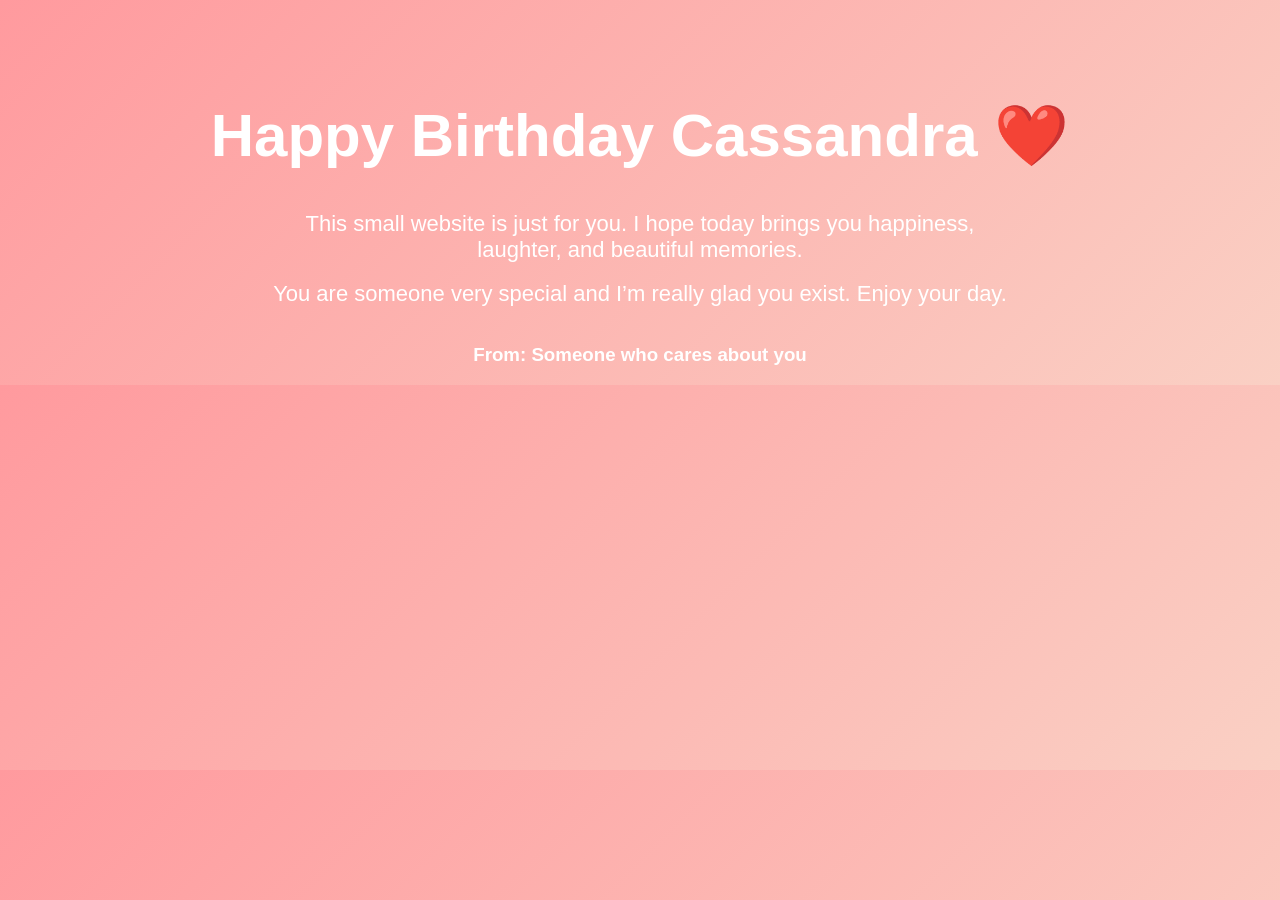
==== index.html @ 38e59362 "Create index.html" ====
<!DOCTYPE html>
<html>
<head>
<title>Happy Birthday Cassandra</title>

<style>
body{
font-family: Arial;
text-align:center;
background: linear-gradient(135deg,#ff9a9e,#fad0c4);
color:white;
margin-top:100px;
}

h1{
font-size:60px;
}

p{
font-size:22px;
width:60%;
margin:auto;
}
</style>

</head>

<body>

<h1>Happy Birthday Cassandra ❤️</h1>

<p>
This small website is just for you.  
I hope today brings you happiness, laughter, and beautiful memories.
</p>

<br>

<p>
You are someone very special and I’m really glad you exist.
Enjoy your day.
</p>

<br>

<h3>From: Someone who cares about you</h3>

</body>
</html>
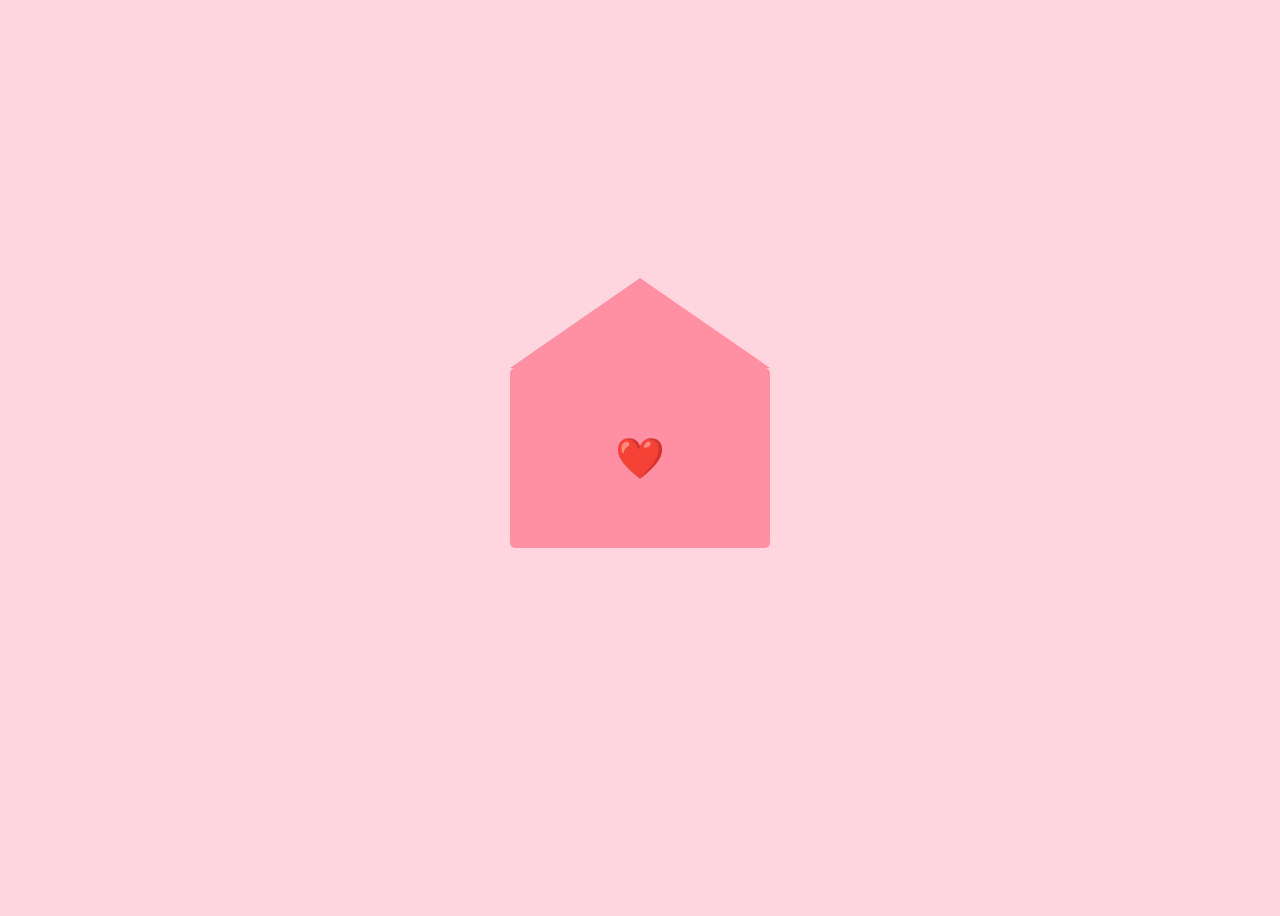
==== commit 5aecd05f: "index.html" ====
--- a/index.html
+++ b/index.html
@@ -1,49 +1,114 @@
 <!DOCTYPE html>
 <html>
 <head>
-<title>Happy Birthday Cassandra</title>
+<title>For Cassandra</title>
 
 <style>
+
 body{
-font-family: Arial;
-text-align:center;
-background: linear-gradient(135deg,#ff9a9e,#fad0c4);
-color:white;
-margin-top:100px;
+background:#ffd6e0;
+display:flex;
+justify-content:center;
+align-items:center;
+height:100vh;
+font-family:Arial;
+flex-direction:column;
 }
 
-h1{
-font-size:60px;
+/* envelope */
+.envelope{
+position:relative;
+width:260px;
+height:180px;
+background:#ff8fa3;
+cursor:pointer;
+border-radius:5px;
+display:flex;
+justify-content:center;
+align-items:center;
+transition:transform 0.3s;
 }
 
-p{
-font-size:22px;
-width:60%;
-margin:auto;
+.envelope:hover{
+transform:scale(1.05);
 }
+
+/* triangle flap */
+.envelope:before{
+content:"";
+position:absolute;
+top:-90px;
+border-left:130px solid transparent;
+border-right:130px solid transparent;
+border-bottom:90px solid #ff8fa3;
+}
+
+/* heart */
+.heart{
+font-size:40px;
+}
+
+/* letter */
+.letter{
+position:absolute;
+width:320px;
+background:white;
+padding:25px;
+border-radius:10px;
+text-align:center;
+top:220px;
+opacity:0;
+transform:translateY(40px);
+transition:all 0.6s ease;
+box-shadow:0 10px 25px rgba(0,0,0,0.2);
+}
+
+/* show letter */
+.show{
+opacity:1;
+transform:translateY(0);
+}
+
+h2{
+color:#ff4d6d;
+}
+
 </style>
-
 </head>
 
 <body>
 
-<h1>Happy Birthday Cassandra ❤️</h1>
+<div class="envelope" onclick="openLetter()">
+<div class="heart">❤️</div>
+</div>
+
+<div class="letter" id="letter">
+
+<h2>Happy Birthday Cassandra</h2>
 
 <p>
-This small website is just for you.  
-I hope today brings you happiness, laughter, and beautiful memories.
+I made this little website just for you.
+It may be simple, but it comes from the heart.
 </p>
 
-<br>
+<p>
+I hope your birthday is filled with happiness,
+laughter, and beautiful moments.
+</p>
 
 <p>
-You are someone very special and I’m really glad you exist.
-Enjoy your day.
+You deserve all the good things in the world.
 </p>
 
-<br>
+</div>
 
-<h3>From: Someone who cares about you</h3>
+<script>
+
+function openLetter(){
+document.getElementById("letter").classList.toggle("show");
+}
+
+</script>
 
 </body>
 </html>
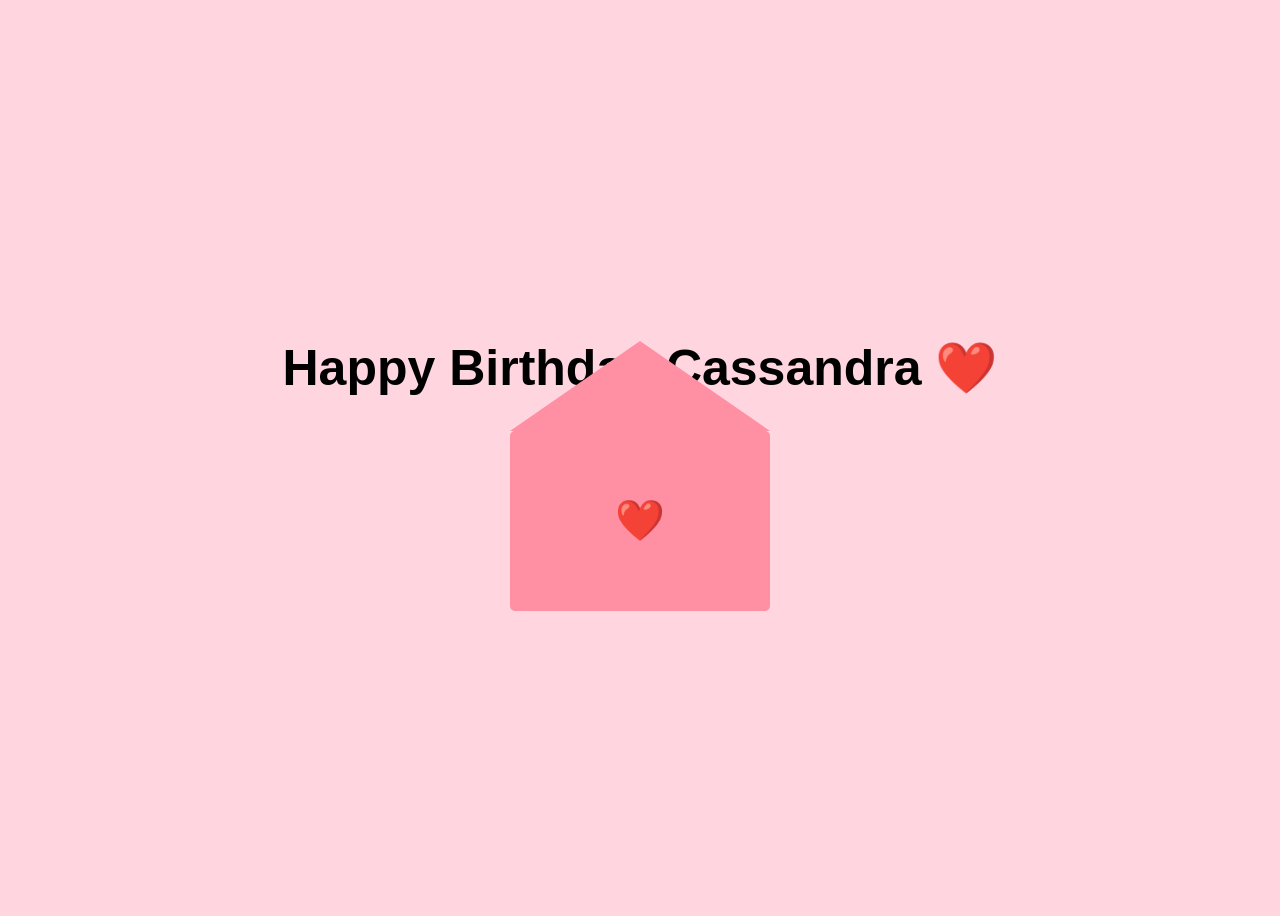
==== commit 63745abd: "Update index.html" ====
--- a/index.html
+++ b/index.html
@@ -1,18 +1,19 @@
 <!DOCTYPE html>
 <html>
 <head>
-<title>For Cassandra</title>
+<title>Happy Birthday Cassandra</title>
 
 <style>
 
 body{
+font-family: Arial;
 background:#ffd6e0;
 display:flex;
 justify-content:center;
 align-items:center;
 height:100vh;
-font-family:Arial;
 flex-direction:column;
+text-align:center;
 }
 
 /* envelope */
@@ -56,6 +57,8 @@
 padding:25px;
 border-radius:10px;
 text-align:center;
+background: linear-gradient(135deg,#ff9a9e,#fad0c4);
+color:white;
 top:220px;
 opacity:0;
 transform:translateY(40px);
@@ -69,14 +72,33 @@
 transform:translateY(0);
 }
 
-h2{
-color:#ff4d6d;
+h1{
+font-size:50px;
+}
+
+p{
+font-size:18px;
+}
+
+/* proceed button */
+
+.proceed{
+margin-top:15px;
+padding:10px 20px;
+background:#ff4d6d;
+border:none;
+color:white;
+border-radius:20px;
+cursor:pointer;
+font-size:16px;
 }
 
 </style>
 </head>
 
 <body>
+
+<h1>Happy Birthday Cassandra ❤️</h1>
 
 <div class="envelope" onclick="openLetter()">
 <div class="heart">❤️</div>
@@ -87,18 +109,23 @@
 <h2>Happy Birthday Cassandra</h2>
 
 <p>
-I made this little website just for you.
-It may be simple, but it comes from the heart.
+This small website is just for you.
+I hope today brings you happiness, laughter, and beautiful memories.
 </p>
 
 <p>
-I hope your birthday is filled with happiness,
-laughter, and beautiful moments.
+You are someone very special and I'm really glad you exist.
 </p>
 
 <p>
-You deserve all the good things in the world.
+Enjoy your day. You deserve all the good things in the world.
 </p>
+
+<h3>From: Someone who cares about you</h3>
+
+<button class="proceed" onclick="location.href='letter.html'">
+Proceed ➜
+</button>
 
 </div>
 
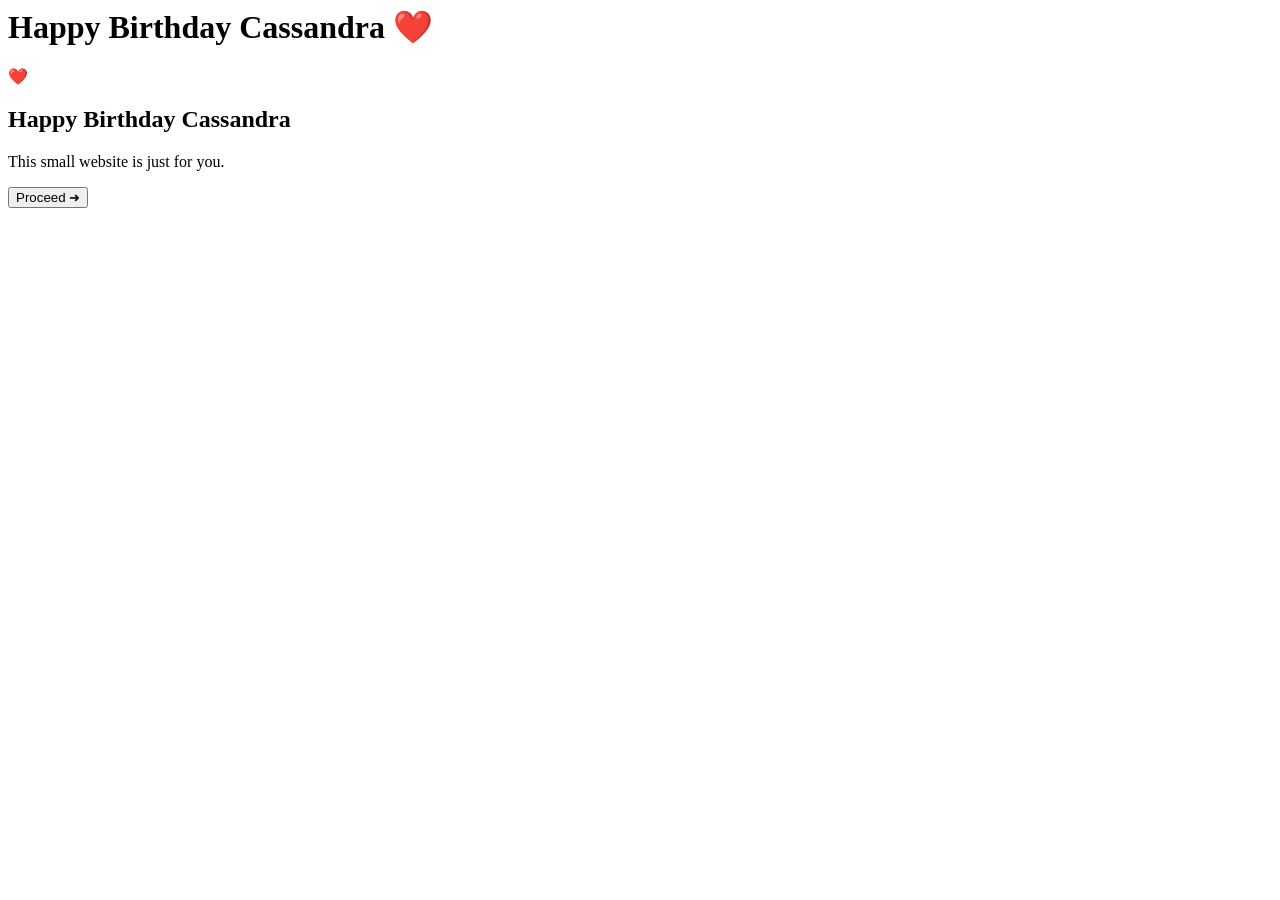
==== commit 6e47ace8: "Update index.html" ====
--- a/index.html
+++ b/index.html
@@ -1,101 +1,3 @@
-<!DOCTYPE html>
-<html>
-<head>
-<title>Happy Birthday Cassandra</title>
-
-<style>
-
-body{
-font-family: Arial;
-background:#ffd6e0;
-display:flex;
-justify-content:center;
-align-items:center;
-height:100vh;
-flex-direction:column;
-text-align:center;
-}
-
-/* envelope */
-.envelope{
-position:relative;
-width:260px;
-height:180px;
-background:#ff8fa3;
-cursor:pointer;
-border-radius:5px;
-display:flex;
-justify-content:center;
-align-items:center;
-transition:transform 0.3s;
-}
-
-.envelope:hover{
-transform:scale(1.05);
-}
-
-/* triangle flap */
-.envelope:before{
-content:"";
-position:absolute;
-top:-90px;
-border-left:130px solid transparent;
-border-right:130px solid transparent;
-border-bottom:90px solid #ff8fa3;
-}
-
-/* heart */
-.heart{
-font-size:40px;
-}
-
-/* letter */
-.letter{
-position:absolute;
-width:320px;
-background:white;
-padding:25px;
-border-radius:10px;
-text-align:center;
-background: linear-gradient(135deg,#ff9a9e,#fad0c4);
-color:white;
-top:220px;
-opacity:0;
-transform:translateY(40px);
-transition:all 0.6s ease;
-box-shadow:0 10px 25px rgba(0,0,0,0.2);
-}
-
-/* show letter */
-.show{
-opacity:1;
-transform:translateY(0);
-}
-
-h1{
-font-size:50px;
-}
-
-p{
-font-size:18px;
-}
-
-/* proceed button */
-
-.proceed{
-margin-top:15px;
-padding:10px 20px;
-background:#ff4d6d;
-border:none;
-color:white;
-border-radius:20px;
-cursor:pointer;
-font-size:16px;
-}
-
-</style>
-</head>
-
 <body>
 
 <h1>Happy Birthday Cassandra ❤️</h1>
@@ -110,18 +12,7 @@
 
 <p>
 This small website is just for you.
-I hope today brings you happiness, laughter, and beautiful memories.
 </p>
-
-<p>
-You are someone very special and I'm really glad you exist.
-</p>
-
-<p>
-Enjoy your day. You deserve all the good things in the world.
-</p>
-
-<h3>From: Someone who cares about you</h3>
 
 <button class="proceed" onclick="location.href='letter.html'">
 Proceed ➜
@@ -129,6 +20,7 @@
 
 </div>
 
+<!-- JAVASCRIPT GOES HERE -->
 <script>
 
 function openLetter(){
@@ -138,4 +30,3 @@
 </script>
 
 </body>
-</html>
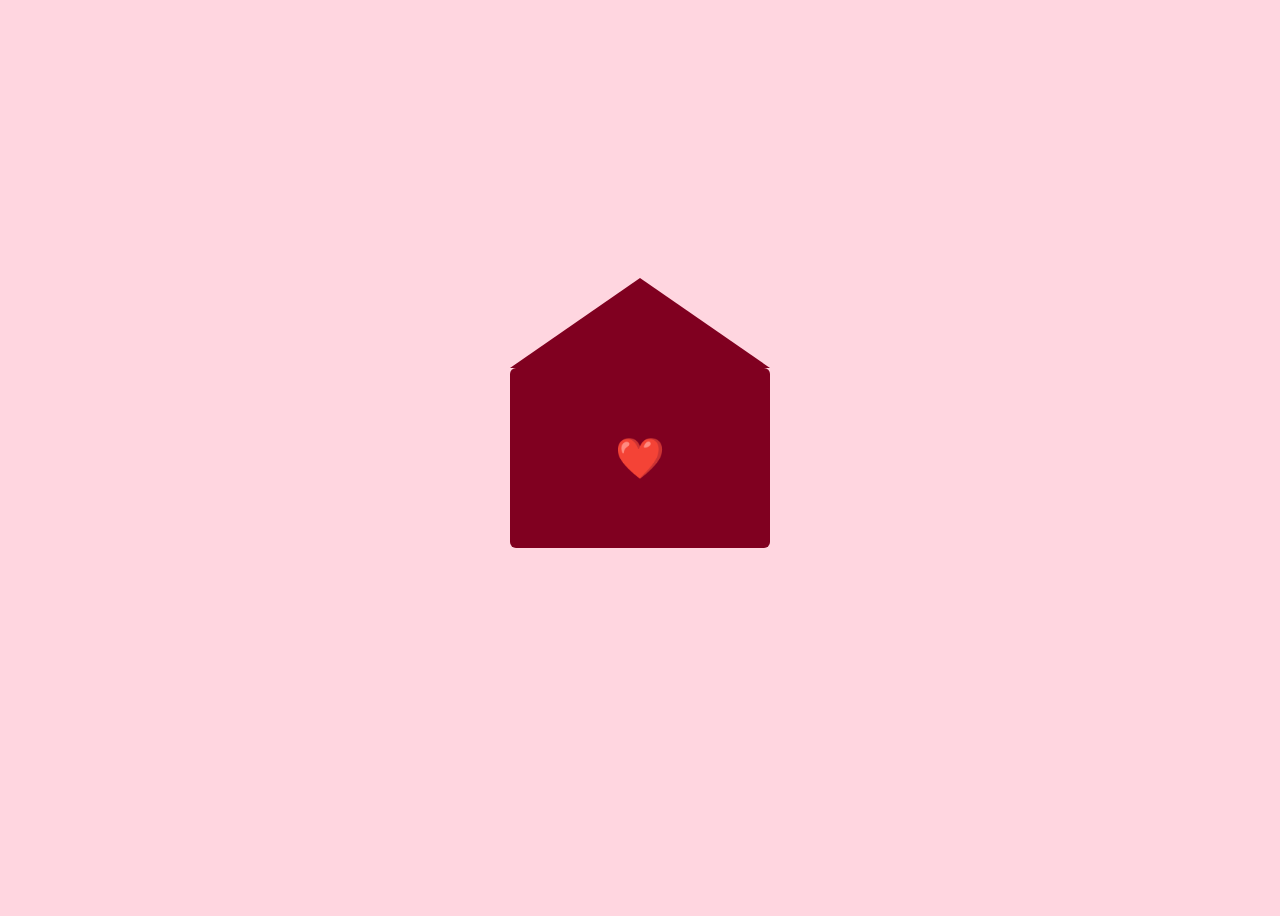
==== commit fd82d70b: "Update index.html" ====
--- a/index.html
+++ b/index.html
@@ -1,6 +1,102 @@
+<!DOCTYPE html>
+<html>
+<head>
+<title>For Cassandra</title>
+
+<style>
+
+body{
+background:#ffd6e0;
+font-family:Arial;
+display:flex;
+justify-content:center;
+align-items:center;
+height:100vh;
+flex-direction:column;
+overflow:hidden;
+}
+
+/* envelope */
+
+.envelope{
+position:relative;
+width:260px;
+height:180px;
+background:#800020; /* maroon */
+border-radius:6px;
+display:flex;
+justify-content:center;
+align-items:center;
+cursor:pointer;
+}
+
+.envelope:before{
+content:"";
+position:absolute;
+top:-90px;
+border-left:130px solid transparent;
+border-right:130px solid transparent;
+border-bottom:90px solid #800020;
+}
+
+.heart{
+font-size:40px;
+}
+
+/* letter */
+
+.letter{
+position:absolute;
+width:340px;
+height:420px;
+background:white;
+border-radius:10px;
+padding:25px;
+text-align:center;
+top:120px;
+overflow-y:auto;
+
+opacity:0;
+transform:translateY(100px);
+transition:0.6s;
+box-shadow:0 10px 25px rgba(0,0,0,0.25);
+}
+
+/* show letter */
+
+.show{
+opacity:1;
+transform:translateY(-160px);
+}
+
+/* text */
+
+h2{
+color:#800020;
+}
+
+p{
+font-size:17px;
+line-height:1.5;
+}
+
+/* proceed button */
+
+.proceed{
+margin-top:25px;
+padding:12px 22px;
+background:#800020;
+border:none;
+color:white;
+border-radius:25px;
+cursor:pointer;
+font-size:16px;
+}
+
+</style>
+</head>
+
 <body>
-
-<h1>Happy Birthday Cassandra ❤️</h1>
 
 <div class="envelope" onclick="openLetter()">
 <div class="heart">❤️</div>
@@ -11,7 +107,35 @@
 <h2>Happy Birthday Cassandra</h2>
 
 <p>
-This small website is just for you.
+This little website is something I made just for you.
+</p>
+
+<p>
+I hope today is filled with laughter, happiness,
+and all the beautiful moments you deserve.
+</p>
+
+<p>
+Thank you for being such an amazing person
+and for bringing so much positivity into the lives
+of the people around you.
+</p>
+
+<p>
+You deserve all the good things in the world.
+</p>
+
+<p>
+I hope this year brings you new adventures,
+new memories, and many reasons to smile.
+</p>
+
+<p>
+Enjoy every second of your birthday.
+</p>
+
+<p>
+– Someone who cares about you
 </p>
 
 <button class="proceed" onclick="location.href='letter.html'">
@@ -20,7 +144,6 @@
 
 </div>
 
-<!-- JAVASCRIPT GOES HERE -->
 <script>
 
 function openLetter(){
@@ -30,3 +153,4 @@
 </script>
 
 </body>
+</html>
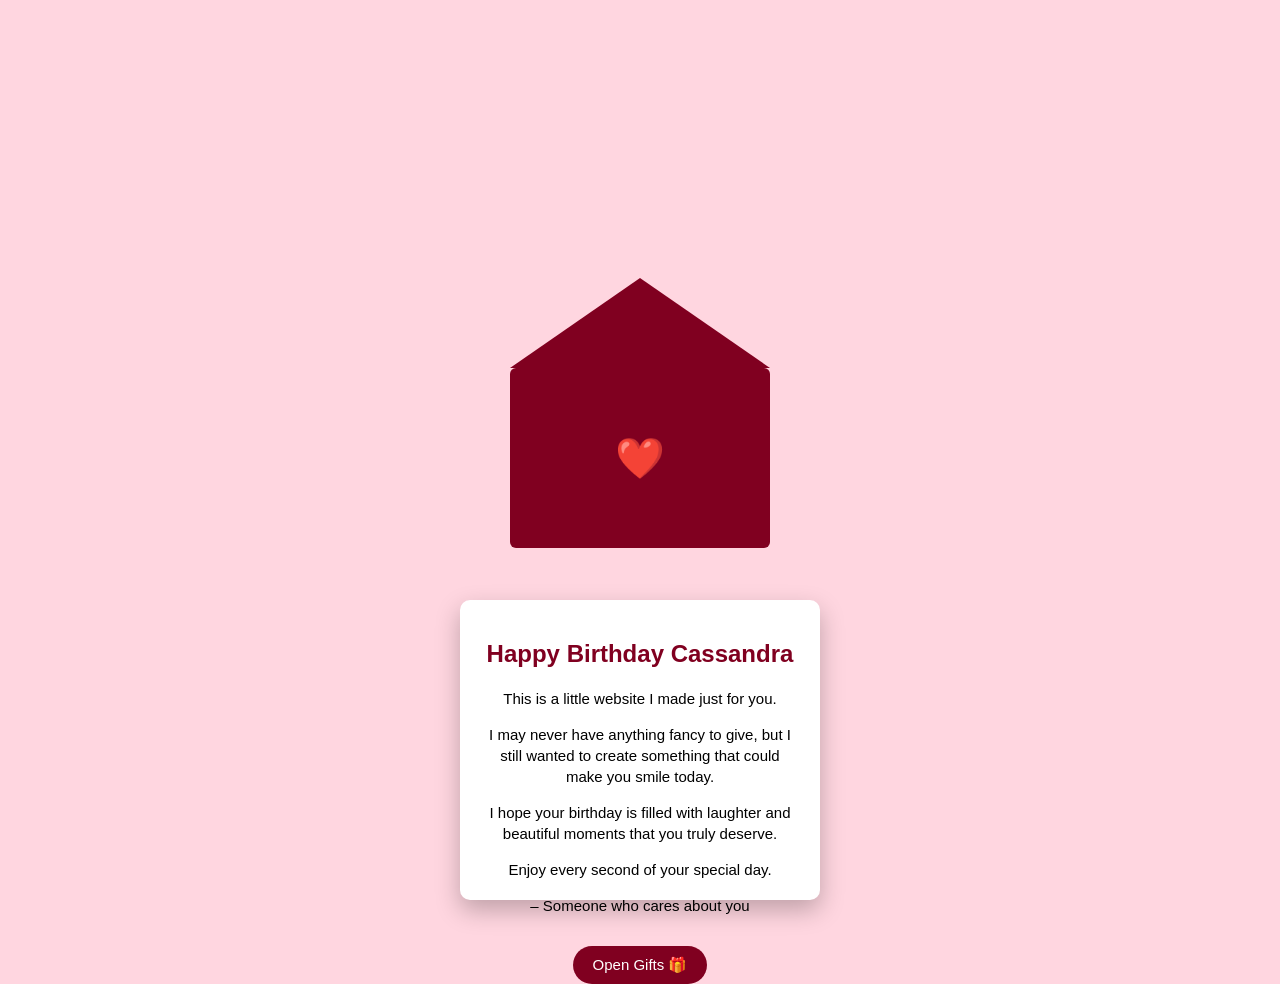
==== commit 5132c57f: "Update index.html" ====
--- a/index.html
+++ b/index.html
@@ -22,12 +22,13 @@
 position:relative;
 width:260px;
 height:180px;
-background:#800020; /* maroon */
+background:#800020;
 border-radius:6px;
 display:flex;
 justify-content:center;
 align-items:center;
 cursor:pointer;
+z-index:2;
 }
 
 .envelope:before{
@@ -47,26 +48,25 @@
 
 .letter{
 position:absolute;
-width:340px;
-height:420px;
+width:320px;
+height:260px;
 background:white;
 border-radius:10px;
-padding:25px;
+padding:20px;
 text-align:center;
-top:120px;
-overflow-y:auto;
 
-opacity:0;
-transform:translateY(100px);
-transition:0.6s;
+bottom:120px;   /* hidden behind envelope */
+
+transform:translateY(120px);
+transition:0.7s;
+
 box-shadow:0 10px 25px rgba(0,0,0,0.25);
 }
 
-/* show letter */
+/* slide out slightly */
 
 .show{
-opacity:1;
-transform:translateY(-160px);
+transform:translateY(-40px);
 }
 
 /* text */
@@ -76,21 +76,21 @@
 }
 
 p{
-font-size:17px;
-line-height:1.5;
+font-size:15px;
+line-height:1.4;
 }
 
 /* proceed button */
 
 .proceed{
-margin-top:25px;
-padding:12px 22px;
+margin-top:15px;
+padding:10px 20px;
 background:#800020;
 border:none;
 color:white;
 border-radius:25px;
 cursor:pointer;
-font-size:16px;
+font-size:15px;
 }
 
 </style>
@@ -98,50 +98,38 @@
 
 <body>
 
-<div class="envelope" onclick="openLetter()">
-<div class="heart">❤️</div>
-</div>
-
 <div class="letter" id="letter">
 
 <h2>Happy Birthday Cassandra</h2>
 
+<p>This is a little website I made just for you.</p>
+
 <p>
-This little website is something I made just for you.
+I may never have anything fancy to give,
+but I still wanted to create something
+that could make you smile today.
 </p>
 
 <p>
-I hope today is filled with laughter, happiness,
-and all the beautiful moments you deserve.
+I hope your birthday is filled with
+laughter and beautiful moments
+that you truly deserve.
 </p>
 
 <p>
-Thank you for being such an amazing person
-and for bringing so much positivity into the lives
-of the people around you.
+Enjoy every second of your special day.
 </p>
 
-<p>
-You deserve all the good things in the world.
-</p>
+<p>– Someone who cares about you</p>
 
-<p>
-I hope this year brings you new adventures,
-new memories, and many reasons to smile.
-</p>
-
-<p>
-Enjoy every second of your birthday.
-</p>
-
-<p>
-– Someone who cares about you
-</p>
-
-<button class="proceed" onclick="location.href='letter.html'">
-Proceed ➜
+<button class="proceed" onclick="location.href='gifts.html'">
+Open Gifts 🎁
 </button>
 
+</div>
+
+<div class="envelope" onclick="openLetter()">
+<div class="heart">❤️</div>
 </div>
 
 <script>
